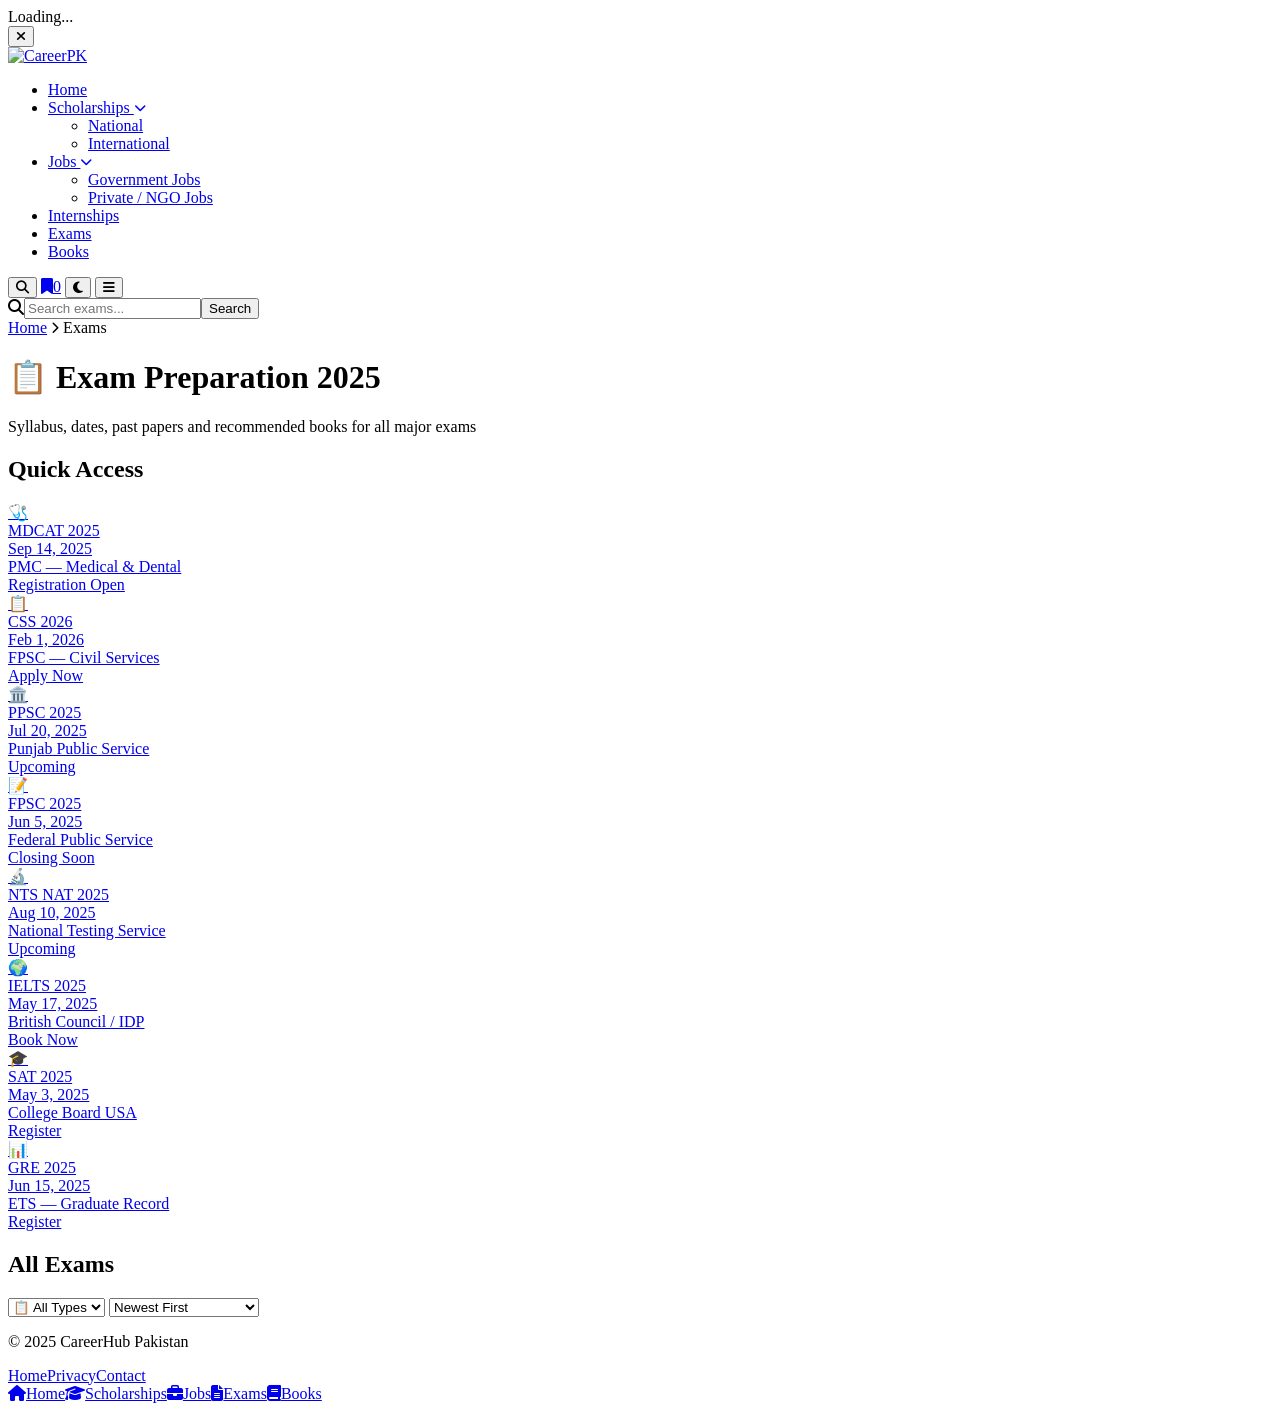
==== books.html @ 4944e031 "Add files via upload" ====
<!DOCTYPE html>
<html lang="en">
<head>
  <meta charset="UTF-8"/><meta name="viewport" content="width=device-width, initial-scale=1.0"/>
    <meta name="robots" content="index, follow, max-image-preview:large"/>
  <meta name="author" content="CareerHub Pakistan"/>
  <meta property="og:site_name" content="CareerHub Pakistan"/>
  <meta property="og:locale" content="en_PK"/>
  <meta property="og:image" content="https://careerpk.com/logo-banner.svg"/>
    <meta property="og:url" content="https://careerhub.pk/exams.html"/>
  <meta property="og:title" content="Exams 2025 — MDCAT, CSS, PPSC, IELTS, NTS | CareerHub Pakistan"/>
  <meta property="og:description" content="Complete guide to all major exams in Pakistan 2025. MDCAT, CSS, PPSC, FPSC, NTS, IELTS — syllabus, dates, past papers."/>
  <meta property="og:type" content="website"/>
  <meta name="twitter:card" content="summary_large_image"/>
  <meta name="twitter:title" content="Exams 2025 — MDCAT, CSS, PPSC, IELTS, NTS | CareerHub Pakistan"/>
  <meta name="twitter:description" content="Complete guide to all major exams in Pakistan 2025. MDCAT, CSS, PPSC, FPSC, NTS, IELTS — syllabus, dates, past papers."/>
  <meta name="twitter:image" content="https://careerpk.com/logo-banner.svg"/>
  <meta name="theme-color" content="#0f766e"/>
  <title>Exams 2025 — MDCAT, CSS, PPSC, IELTS, NTS | CareerHub Pakistan</title>
  <meta name="description" content="Complete guide to all major exams in Pakistan 2025. MDCAT, CSS, PPSC, FPSC, NTS, IELTS, SAT, GRE — syllabus, dates, past papers, books."/>
  <meta name="keywords" content="MDCAT 2025, CSS 2026, PPSC exam, FPSC test, NTS NAT, IELTS Pakistan, SAT 2025, exam preparation Pakistan"/>
  <link rel="canonical" href="https://careerhub.pk/exams.html"/>
  <link rel="preconnect" href="https://fonts.googleapis.com"/>
  <link rel="preconnect" href="https://fonts.gstatic.com" crossorigin/>
  <link rel="stylesheet" href="css/style.css"/>
  <link rel="stylesheet" href="css/cms-additions.css"/>
  <link href="https://fonts.googleapis.com/css2?family=DM+Serif+Display&family=DM+Sans:wght@400;500;600;700&display=swap" rel="stylesheet"/>
  <link rel="stylesheet" href="https://cdnjs.cloudflare.com/ajax/libs/font-awesome/6.5.0/css/all.min.css"/>
  <link rel="icon" href="logo.svg" type="image/svg+xml"/><link rel="apple-touch-icon" href="logo.svg"/>
  <script type="application/ld+json">{"@context":"https://schema.org","@type":"CollectionPage","name":"Pakistan Exams Guide 2025","url":"https://careerhub.pk/exams.html"}</script>
  <script src="js/seo.js" defer></script>
</head>
<body>
<div class="notif-bar" id="notifBar"><div class="notif-track" id="notifTrack"><span>Loading...</span></div><button class="notif-close" onclick="document.getElementById('notifBar').style.display='none'"><i class="fa fa-times"></i></button></div>
<nav class="navbar" id="navbar">
  <div class="nav-container">
    <a href="index.html" class="nav-logo"><img src="logo.svg" alt="CareerPK" height="44"/></a>
    <ul class="nav-links" id="navLinks">
      <li><a href="index.html">Home</a></li>
      <li class="has-dropdown"><a href="scholarships.html">Scholarships <i class="fa fa-chevron-down fa-xs"></i></a><ul class="dropdown"><li><a href="scholarships-national.html">National</a></li><li><a href="scholarships-international.html">International</a></li></ul></li>
      <li class="has-dropdown"><a href="jobs.html">Jobs <i class="fa fa-chevron-down fa-xs"></i></a><ul class="dropdown"><li><a href="jobs-government.html">Government Jobs</a></li><li><a href="jobs-private.html">Private / NGO Jobs</a></li></ul></li>
      <li><a href="internships.html">Internships</a></li>
      <li><a href="exams.html" class="active">Exams</a></li>
      <li><a href="books.html">Books</a></li>
    </ul>
    <div class="nav-actions">
      <button class="nav-icon-btn" onclick="toggleSearch()"><i class="fa fa-search"></i></button>
      <a href="favorites.html" class="nav-icon-btn"><i class="fa fa-bookmark"></i><span class="fav-count" id="favCount">0</span></a>
      <button class="nav-icon-btn" onclick="toggleDarkMode()" id="themeBtn"><i class="fa fa-moon"></i></button>
      <button class="hamburger" id="hamburger" onclick="toggleMenu()"><i class="fa fa-bars"></i></button>
    </div>
  </div>
  <div class="nav-search" id="navSearch"><div class="nav-container"><form action="search.html" method="GET" class="search-form-nav"><i class="fa fa-search"></i><input type="text" name="q" id="navSearchInput" placeholder="Search exams..."/><button type="submit">Search</button></form></div></div>
</nav>

<div class="page-header">
  <div class="container">
    <div class="breadcrumb"><a href="index.html">Home</a> <i class="fa fa-chevron-right fa-xs"></i> <span>Exams</span></div>
    <h1 class="page-title">📋 Exam Preparation 2025</h1>
    <p class="page-subtitle">Syllabus, dates, past papers and recommended books for all major exams</p>
  </div>
</div>

<!-- EXAM QUICK TILES -->
<section class="section section-alt">
  <div class="container">
    <h2 class="section-title" style="margin-bottom:20px">Quick Access</h2>
    <div class="exam-grid-large">
      <a href="exams-mdcat.html" class="exam-tile">
        <div class="exam-tile-icon">🩺</div>
        <div class="exam-tile-name">MDCAT 2025</div>
        <div class="exam-tile-date">Sep 14, 2025</div>
        <div class="exam-tile-body">PMC — Medical & Dental</div>
        <span class="badge badge-red">Registration Open</span>
      </a>
      <a href="exams-css.html" class="exam-tile">
        <div class="exam-tile-icon">📋</div>
        <div class="exam-tile-name">CSS 2026</div>
        <div class="exam-tile-date">Feb 1, 2026</div>
        <div class="exam-tile-body">FPSC — Civil Services</div>
        <span class="badge badge-blue">Apply Now</span>
      </a>
      <a href="exams-ppsc.html" class="exam-tile">
        <div class="exam-tile-icon">🏛️</div>
        <div class="exam-tile-name">PPSC 2025</div>
        <div class="exam-tile-date">Jul 20, 2025</div>
        <div class="exam-tile-body">Punjab Public Service</div>
        <span class="badge badge-blue">Upcoming</span>
      </a>
      <a href="exams.html" class="exam-tile">
        <div class="exam-tile-icon">📝</div>
        <div class="exam-tile-name">FPSC 2025</div>
        <div class="exam-tile-date">Jun 5, 2025</div>
        <div class="exam-tile-body">Federal Public Service</div>
        <span class="badge badge-red">Closing Soon</span>
      </a>
      <a href="exams.html" class="exam-tile">
        <div class="exam-tile-icon">🔬</div>
        <div class="exam-tile-name">NTS NAT 2025</div>
        <div class="exam-tile-date">Aug 10, 2025</div>
        <div class="exam-tile-body">National Testing Service</div>
        <span class="badge badge-blue">Upcoming</span>
      </a>
      <a href="exams.html" class="exam-tile">
        <div class="exam-tile-icon">🌍</div>
        <div class="exam-tile-name">IELTS 2025</div>
        <div class="exam-tile-date">May 17, 2025</div>
        <div class="exam-tile-body">British Council / IDP</div>
        <span class="badge badge-blue">Book Now</span>
      </a>
      <a href="exams.html" class="exam-tile">
        <div class="exam-tile-icon">🎓</div>
        <div class="exam-tile-name">SAT 2025</div>
        <div class="exam-tile-date">May 3, 2025</div>
        <div class="exam-tile-body">College Board USA</div>
        <span class="badge badge-blue">Register</span>
      </a>
      <a href="exams.html" class="exam-tile">
        <div class="exam-tile-icon">📊</div>
        <div class="exam-tile-name">GRE 2025</div>
        <div class="exam-tile-date">Jun 15, 2025</div>
        <div class="exam-tile-body">ETS — Graduate Record</div>
        <span class="badge badge-blue">Register</span>
      </a>
    </div>
  </div>
</section>

<!-- ALL EXAMS FROM SHEET -->
<section class="section">
  <div class="container">
    <div class="section-header">
      <h2 class="section-title">All Exams</h2>
    </div>
    <div class="filter-bar-inline">
      <select class="filter-select" id="filterExamType" onchange="applyFilters()">
        <option value="">📋 All Types</option>
        <option value="MDCAT">MDCAT</option>
        <option value="CSS">CSS</option>
        <option value="PPSC">PPSC</option>
        <option value="FPSC">FPSC</option>
        <option value="NTS">NTS</option>
        <option value="IELTS">IELTS</option>
        <option value="SAT">SAT</option>
        <option value="GRE">GRE</option>
      </select>
      <select class="filter-select" id="sortBy" onchange="applyFilters()">
        <option value="newest">Newest First</option>
        <option value="deadline">Exam Date (Soonest)</option>
      </select>
    </div>
    <div class="cards-grid" id="resultsGrid">
      <div class="skeleton-card"></div><div class="skeleton-card"></div><div class="skeleton-card"></div><div class="skeleton-card"></div>
    </div>
    <div class="empty-state" id="emptyState" style="display:none"><i class="fa fa-inbox"></i><h3>No exams found</h3><button class="btn btn-secondary" onclick="clearFilters()">Clear Filters</button></div>
    <div class="error-state" id="errorState" style="display:none"><i class="fa fa-triangle-exclamation"></i><h3>Could not load</h3><button class="btn btn-primary" onclick="loadData()">Retry</button></div>
  </div>
</section>

<footer class="footer"><div class="container"><div class="footer-bottom"><p>© 2025 CareerHub Pakistan</p><div class="footer-bottom-links"><a href="index.html">Home</a><a href="#">Privacy</a><a href="#">Contact</a></div></div></div></footer>
<nav class="mobile-bottom-nav"><a href="index.html" class="mob-nav-item"><i class="fa fa-home"></i><span>Home</span></a><a href="scholarships.html" class="mob-nav-item"><i class="fa fa-graduation-cap"></i><span>Scholarships</span></a><a href="jobs.html" class="mob-nav-item"><i class="fa fa-briefcase"></i><span>Jobs</span></a><a href="exams.html" class="mob-nav-item active"><i class="fa fa-file-alt"></i><span>Exams</span></a><a href="books.html" class="mob-nav-item"><i class="fa fa-book"></i><span>Books</span></a></nav>



<script src="js/google-sheet-loader.js"></script>
<script src="js/app.js"></script>
<script src="js/cms-auto-refresh-listener.js"></script>
<script src="js/chatbot-loader.js"></script>
  <script>
  let allData = [];
  document.addEventListener('DOMContentLoaded', () => { updateFavCount(); onCMSReady(() => { loadData(); updateFavCount(); }); registerAutoRefreshSection('Exams', loadData); initializeAutoRefreshListeners(); });
  function loadData() {
    try { allData = window.CMS_DATA['Exams'] || []; applyFilters(); }
    catch(e) { document.getElementById('errorState').style.display = 'flex'; }
  }
  function applyFilters() {
    const examType = document.getElementById('filterExamType').value;
    const sort     = document.getElementById('sortBy').value;
    let f = allData.filter(e => !examType || e.exam_type === examType);
    f = sortItems(f, sort, 'test_date');
    document.getElementById('resultsCount') && (document.getElementById('resultsCount').textContent = `${f.length} exams`);
    renderCards(f, 'resultsGrid', 'exam');
    document.getElementById('emptyState').style.display = f.length===0 ? 'flex' : 'none';
  }
  function clearFilters() { document.getElementById('filterExamType').value=''; document.getElementById('sortBy').value='newest'; applyFilters(); }
</script>
</body>
</html>
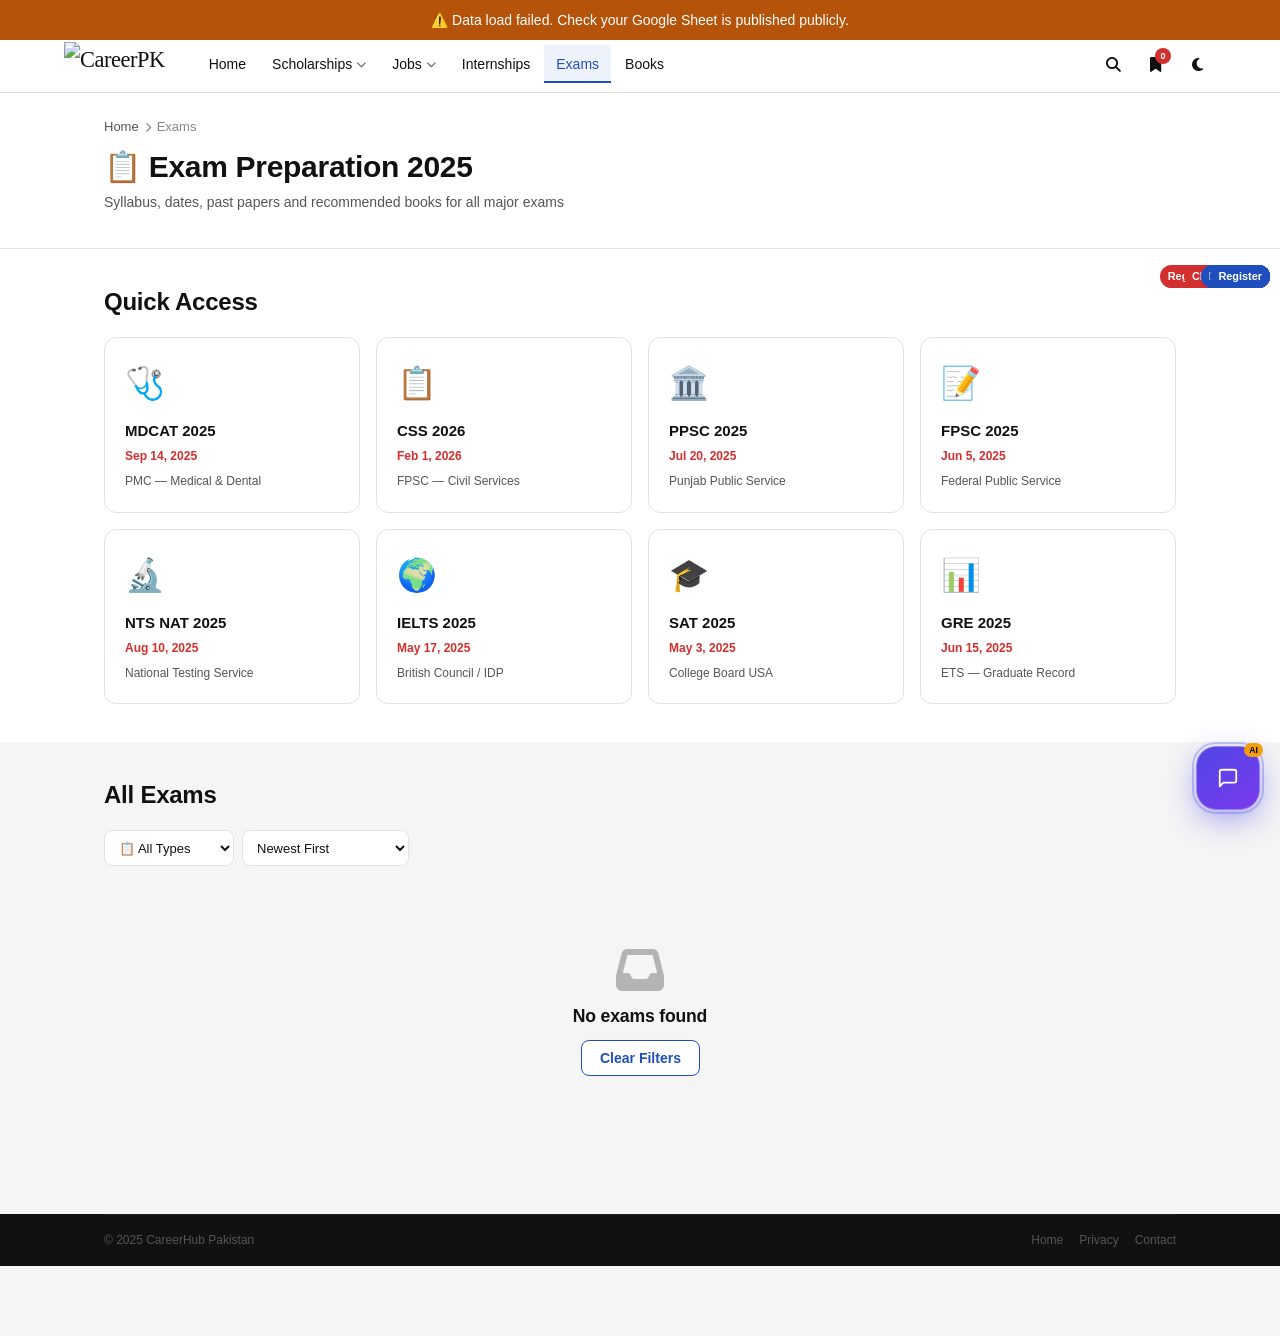
==== commit f6cb8088: "Update books.html" ====
--- a/books.html
+++ b/books.html
@@ -6,15 +6,15 @@
   <meta name="author" content="CareerHub Pakistan"/>
   <meta property="og:site_name" content="CareerHub Pakistan"/>
   <meta property="og:locale" content="en_PK"/>
-  <meta property="og:image" content="https://careerpk.com/logo-banner.svg"/>
-    <meta property="og:url" content="https://careerhub.pk/exams.html"/>
+  <meta property="og:image" content="https://careerhub.pk/logo-banner.svg"/>
+  <meta property="og:url" content="https://careerhub.pk/exams.html"/>
   <meta property="og:title" content="Exams 2025 — MDCAT, CSS, PPSC, IELTS, NTS | CareerHub Pakistan"/>
   <meta property="og:description" content="Complete guide to all major exams in Pakistan 2025. MDCAT, CSS, PPSC, FPSC, NTS, IELTS — syllabus, dates, past papers."/>
   <meta property="og:type" content="website"/>
   <meta name="twitter:card" content="summary_large_image"/>
   <meta name="twitter:title" content="Exams 2025 — MDCAT, CSS, PPSC, IELTS, NTS | CareerHub Pakistan"/>
   <meta name="twitter:description" content="Complete guide to all major exams in Pakistan 2025. MDCAT, CSS, PPSC, FPSC, NTS, IELTS — syllabus, dates, past papers."/>
-  <meta name="twitter:image" content="https://careerpk.com/logo-banner.svg"/>
+  <meta name="twitter:image" content="https://careerhub.pk/logo-banner.svg"/>
   <meta name="theme-color" content="#0f766e"/>
   <title>Exams 2025 — MDCAT, CSS, PPSC, IELTS, NTS | CareerHub Pakistan</title>
   <meta name="description" content="Complete guide to all major exams in Pakistan 2025. MDCAT, CSS, PPSC, FPSC, NTS, IELTS, SAT, GRE — syllabus, dates, past papers, books."/>
--- a/css/style.css
+++ b/css/style.css
@@ -0,0 +1,1034 @@
+/* ============================================================
+   CareerHub Pakistan — style.css
+   White/Black/Blue/Red design system — Mobile-first
+   Fonts: DM Serif Display (headings) + DM Sans (body)
+   ============================================================ */
+
+/* ── CSS Variables ─────────────────────────────────────────── */
+:root {
+  --white:        #FFFFFF;
+  --black:        #111111;
+  --gray-dark:    #333333;
+  --gray-mid:     #555555;
+  --gray-light:   #888888;
+  --border:       #E2E2E2;
+  --bg-main:      #F5F5F5;
+  --bg-card:      #FFFFFF;
+  --bg-alt:       #EFEFEF;
+  --text-main:    #111111;
+  --text-secondary: #555555;
+  --primary:      #1F4FBF;
+  --primary-dark: #173B8E;
+  --primary-bg:   #EEF2FB;
+  --red:          #D32F2F;
+  --red-bg:       #FFF0F0;
+  --green:        #1A7A3A;
+  --green-bg:     #F0FFF4;
+  --shadow-sm:    0 1px 3px rgba(0,0,0,0.08);
+  --shadow-md:    0 4px 12px rgba(0,0,0,0.10);
+  --radius-sm:    4px;
+  --radius-md:    8px;
+  --radius-lg:    12px;
+  --transition:   0.2s ease;
+}
+
+/* Dark mode */
+body.dark {
+  --white:        #111111;
+  --black:        #F0F0F0;
+  --gray-dark:    #CCCCCC;
+  --gray-mid:     #AAAAAA;
+  --gray-light:   #777777;
+  --border:       #2E2E2E;
+  --bg-main:      #0F0F0F;
+  --bg-card:      #1A1A1A;
+  --bg-alt:       #1E1E1E;
+  --text-main:    #F0F0F0;
+  --text-secondary: #AAAAAA;
+  --primary:      #5B9BFF;
+  --primary-dark: #4A7FD4;
+  --primary-bg:   #111E33;
+  --red:          #FF6B6B;
+  --red-bg:       #1F0000;
+  --green-bg:     #001A0A;
+  --shadow-sm:    0 1px 3px rgba(0,0,0,0.4);
+  --shadow-md:    0 4px 12px rgba(0,0,0,0.5);
+}
+
+/* ── Reset & Base ─────────────────────────────────────────── */
+*, *::before, *::after { box-sizing: border-box; margin: 0; padding: 0; }
+
+html { scroll-behavior: smooth; font-size: 16px; }
+
+body {
+  font-family: 'DM Sans', sans-serif;
+  background: var(--bg-main);
+  color: var(--text-main);
+  line-height: 1.6;
+  -webkit-font-smoothing: antialiased;
+  padding-bottom: 70px; /* mobile bottom nav */
+}
+
+h1, h2, h3 { font-family: 'DM Sans', sans-serif; font-weight: 700; line-height: 1.25; color: var(--black); letter-spacing: -0.01em; }
+h4, h5, h6 { font-family: 'DM Sans', sans-serif; font-weight: 600; color: var(--black); }
+
+a { color: var(--primary); text-decoration: none; transition: color var(--transition); }
+a:hover { color: var(--primary-dark); text-decoration: underline; }
+
+img { max-width: 100%; height: auto; display: block; }
+button { font-family: 'DM Sans', sans-serif; cursor: pointer; }
+input, select, textarea { font-family: 'DM Sans', sans-serif; }
+ul { list-style: none; }
+
+/* ── Container ───────────────────────────────────────────── */
+.container {
+  width: 100%;
+  max-width: 1120px;
+  margin: 0 auto;
+  padding: 0 16px;
+}
+@media (min-width: 768px) { .container { padding: 0 24px; } }
+
+/* ── Notification Bar ────────────────────────────────────── */
+.notif-bar {
+  background: var(--black);
+  color: var(--white);
+  height: 36px;
+  display: flex;
+  align-items: center;
+  overflow: hidden;
+  position: relative;
+  z-index: 1001;
+  font-size: 13px;
+}
+.notif-track {
+  flex: 1;
+  overflow: hidden;
+  white-space: nowrap;
+}
+.notif-track span {
+  display: inline-block;
+  animation: marquee 30s linear infinite;
+  padding-left: 100%;
+}
+@keyframes marquee { 0% { transform: translateX(0); } 100% { transform: translateX(-50%); } }
+.notif-track a { color: #FFD700; }
+.notif-close {
+  background: none; border: none; color: rgba(255,255,255,0.6);
+  padding: 0 12px; font-size: 14px; flex-shrink: 0;
+  transition: color var(--transition);
+}
+.notif-close:hover { color: #fff; }
+
+/* ── Navbar ──────────────────────────────────────────────── */
+.navbar {
+  background: var(--bg-card);
+  border-bottom: 1px solid var(--border);
+  position: sticky;
+  top: 0;
+  z-index: 1000;
+  transition: box-shadow var(--transition);
+}
+.navbar.scrolled { box-shadow: 0 2px 12px rgba(0,0,0,0.10); }
+
+.nav-container {
+  display: flex;
+  align-items: center;
+  height: 56px;
+  max-width: 1200px;
+  margin: 0 auto;
+  padding: 0 16px;
+  gap: 8px;
+}
+@media (min-width: 768px) { .nav-container { padding: 0 24px; } }
+
+.nav-logo {
+  font-family: 'DM Serif Display', serif;
+  font-size: 1.4rem;
+  color: var(--black);
+  text-decoration: none;
+  flex-shrink: 0;
+  letter-spacing: -0.02em;
+}
+.nav-logo span { color: var(--primary); }
+.nav-logo:hover { text-decoration: none; color: var(--black); }
+
+/* Desktop nav links */
+.nav-links {
+  display: none;
+  align-items: center;
+  gap: 2px;
+  margin-left: 24px;
+  flex: 1;
+}
+@media (min-width: 960px) { .nav-links { display: flex; } }
+
+.nav-links > li { position: relative; }
+.nav-links > li > a {
+  display: flex; align-items: center; gap: 4px;
+  padding: 8px 12px;
+  font-size: 14px; font-weight: 500;
+  color: var(--text-main);
+  border-radius: var(--radius-sm);
+  transition: all var(--transition);
+  white-space: nowrap;
+  text-decoration: none;
+}
+.nav-links > li > a:hover,
+.nav-links > li > a.active {
+  color: var(--primary);
+  background: var(--primary-bg);
+  text-decoration: none;
+}
+.nav-links > li > a.active {
+  border-bottom: 2px solid var(--primary);
+  border-radius: 0;
+  padding-bottom: 6px;
+}
+.nav-links .fa-chevron-down { font-size: 10px; opacity: 0.6; }
+
+/* Dropdown */
+.has-dropdown { position: relative; }
+.dropdown {
+  display: none;
+  position: absolute;
+  top: calc(100% + 8px);
+  left: 0;
+  min-width: 200px;
+  background: var(--bg-card);
+  border: 1px solid var(--border);
+  border-radius: var(--radius-md);
+  box-shadow: var(--shadow-md);
+  z-index: 999;
+  padding: 6px;
+}
+.has-dropdown:hover .dropdown { display: block; }
+.dropdown li a {
+  display: block;
+  padding: 9px 14px;
+  font-size: 13.5px;
+  color: var(--text-main);
+  border-radius: 6px;
+  transition: all var(--transition);
+  text-decoration: none;
+}
+.dropdown li a:hover,
+.dropdown li a.active {
+  background: var(--primary-bg);
+  color: var(--primary);
+  text-decoration: none;
+}
+
+/* Nav actions */
+.nav-actions { display: flex; align-items: center; gap: 4px; margin-left: auto; }
+
+.nav-icon-btn {
+  position: relative;
+  background: none; border: 1px solid transparent;
+  color: var(--text-main); width: 38px; height: 38px;
+  border-radius: var(--radius-md);
+  display: flex; align-items: center; justify-content: center;
+  font-size: 15px; transition: all var(--transition);
+  text-decoration: none;
+}
+.nav-icon-btn:hover { background: var(--bg-alt); border-color: var(--border); color: var(--black); text-decoration: none; }
+.nav-icon-btn.active { color: var(--primary); }
+
+.fav-count {
+  position: absolute; top: 2px; right: 2px;
+  background: var(--red); color: #fff;
+  font-size: 9px; font-weight: 700;
+  min-width: 16px; height: 16px;
+  border-radius: 99px; padding: 0 4px;
+  display: flex; align-items: center; justify-content: center;
+  line-height: 1;
+}
+.fav-count:empty, .fav-count[data-count="0"] { display: none; }
+
+/* Hamburger */
+.hamburger {
+  display: flex; align-items: center; justify-content: center;
+  background: none; border: 1px solid var(--border);
+  color: var(--text-main); width: 38px; height: 38px;
+  border-radius: var(--radius-md); font-size: 15px;
+  transition: all var(--transition);
+}
+.hamburger:hover { background: var(--bg-alt); }
+@media (min-width: 960px) { .hamburger { display: none; } }
+
+/* Mobile nav open */
+.nav-links.open {
+  display: flex;
+  flex-direction: column;
+  position: fixed;
+  top: 0; left: 0; right: 0; bottom: 0;
+  background: var(--bg-card);
+  z-index: 9999;
+  padding: 20px;
+  gap: 4px;
+  align-items: flex-start;
+  overflow-y: auto;
+}
+.nav-links.open::before {
+  content: '✕';
+  display: block;
+  font-size: 20px;
+  margin-bottom: 16px;
+  color: var(--text-main);
+  cursor: pointer;
+  align-self: flex-end;
+}
+.nav-links.open > li > a {
+  font-size: 18px;
+  padding: 12px 16px;
+  width: 100%;
+}
+.nav-links.open .dropdown {
+  display: block;
+  position: static;
+  box-shadow: none;
+  border: none;
+  background: var(--bg-alt);
+  margin-top: 4px;
+  margin-left: 16px;
+}
+
+/* Nav search bar */
+.nav-search {
+  display: none;
+  border-top: 1px solid var(--border);
+  background: var(--bg-card);
+  padding: 10px 0;
+}
+.nav-search.open { display: block; }
+.search-form-nav {
+  display: flex; align-items: center;
+  background: var(--bg-alt);
+  border: 1px solid var(--border);
+  border-radius: var(--radius-md);
+  padding: 0 14px;
+  height: 42px;
+  gap: 10px;
+  transition: border-color var(--transition);
+}
+.search-form-nav:focus-within { border-color: var(--primary); }
+.search-form-nav i { color: var(--gray-light); font-size: 14px; flex-shrink: 0; }
+.search-form-nav input {
+  flex: 1; border: none; background: none;
+  font-size: 14px; color: var(--text-main); outline: none;
+}
+.search-form-nav input::placeholder { color: var(--gray-light); }
+.search-form-nav button {
+  background: var(--primary); color: #fff;
+  border: none; border-radius: 6px;
+  padding: 6px 16px; font-size: 13px; font-weight: 600;
+  transition: background var(--transition);
+  flex-shrink: 0;
+}
+.search-form-nav button:hover { background: var(--primary-dark); }
+
+/* ── Buttons ─────────────────────────────────────────────── */
+.btn {
+  display: inline-flex; align-items: center; gap: 6px;
+  padding: 9px 18px; border-radius: var(--radius-md);
+  font-size: 14px; font-weight: 600;
+  border: 1px solid transparent;
+  transition: all var(--transition);
+  white-space: nowrap; text-decoration: none;
+}
+.btn:hover { text-decoration: none; }
+
+.btn-primary {
+  background: var(--primary); color: #fff;
+  border-color: var(--primary);
+}
+.btn-primary:hover { background: var(--primary-dark); border-color: var(--primary-dark); color: #fff; }
+
+.btn-secondary {
+  background: var(--bg-card); color: var(--primary);
+  border-color: var(--primary);
+}
+.btn-secondary:hover { background: var(--primary-bg); }
+
+.btn-danger {
+  background: var(--red); color: #fff; border-color: var(--red);
+}
+.btn-danger:hover { background: #B71C1C; }
+
+.btn-ghost {
+  background: transparent; color: var(--text-secondary);
+  border-color: var(--border);
+}
+.btn-ghost:hover { background: var(--bg-alt); }
+
+/* ── Hero ────────────────────────────────────────────────── */
+.hero {
+  background: var(--white);
+  border-bottom: 1px solid var(--border);
+  padding: 32px 0 30px;
+}
+@media (min-width: 768px) { .hero { padding: 46px 0 40px; } }
+
+.hero .container { display: flex; flex-direction: column; gap: 32px; }
+@media (min-width: 900px) {
+  .hero .container { flex-direction: row; align-items: center; justify-content: space-between; }
+}
+
+.hero-content { flex: 1; }
+.hero-badge {
+  display: inline-flex; align-items: center; gap: 6px;
+  background: var(--primary-bg); color: var(--primary);
+  font-size: 12px; font-weight: 600;
+  padding: 4px 12px; border-radius: 99px;
+  margin-bottom: 16px;
+  border: 1px solid rgba(21,87,208,0.2);
+}
+
+.hero-title {
+  font-size: clamp(26px, 5vw, 48px);
+  color: var(--black);
+  margin-bottom: 12px;
+  line-height: 1.2;
+}
+.hero-accent { color: var(--primary); }
+
+.hero-subtitle {
+  font-size: 15px; color: var(--gray-mid);
+  margin-bottom: 24px;
+  max-width: 520px;
+}
+
+/* Hero search */
+.hero-search {
+  display: flex; align-items: center;
+  background: var(--white);
+  border: 2px solid var(--border);
+  border-radius: var(--radius-md);
+  padding: 0 16px;
+  height: 52px;
+  gap: 10px;
+  max-width: 600px;
+  transition: border-color var(--transition);
+  box-shadow: var(--shadow-sm);
+}
+.hero-search:focus-within { border-color: var(--primary); }
+.hero-search i { color: var(--gray-light); font-size: 15px; flex-shrink: 0; }
+.hero-search input {
+  flex: 1; border: none; background: none;
+  font-size: 15px; color: var(--text-main); outline: none;
+}
+.hero-search input::placeholder { color: var(--gray-light); }
+.hero-search button {
+  background: var(--primary); color: #fff;
+  border: none; border-radius: 6px;
+  padding: 8px 20px; font-size: 14px; font-weight: 600;
+  transition: background var(--transition); flex-shrink: 0;
+}
+.hero-search button:hover { background: var(--primary-dark); }
+
+/* Hero chips */
+.hero-chips { display: flex; flex-wrap: wrap; gap: 8px; margin-top: 16px; }
+
+.chip {
+  display: inline-flex; align-items: center;
+  background: var(--bg-alt); color: var(--text-main);
+  border: 1px solid var(--border);
+  padding: 5px 13px; border-radius: 99px;
+  font-size: 13px; font-weight: 500;
+  transition: all var(--transition); text-decoration: none;
+}
+.chip:hover { background: var(--primary-bg); color: var(--primary); border-color: var(--primary); text-decoration: none; }
+.chip-static { /* non-link chip */ display: inline-flex; align-items: center; background: var(--bg-alt); color: var(--text-secondary); border: 1px solid var(--border); padding: 5px 13px; border-radius: 99px; font-size: 13px; }
+
+/* Hero stats */
+.hero-stats {
+  display: flex; gap: 20px; flex-wrap: wrap;
+}
+@media (min-width: 900px) {
+  .hero-stats {
+    flex-direction: column; gap: 16px;
+    padding-left: 40px; border-left: 1px solid var(--border);
+  }
+}
+.stat-item { display: flex; flex-direction: column; gap: 2px; }
+.stat-num { font-family: 'DM Serif Display', serif; font-size: 1.6rem; color: var(--primary); line-height: 1; }
+.stat-label { font-size: 12px; color: var(--gray-light); font-weight: 500; }
+
+/* ── Page Header ─────────────────────────────────────────── */
+.page-header {
+  background: var(--white);
+  border-bottom: 1px solid var(--border);
+  padding: 24px 0 20px;
+}
+.breadcrumb {
+  display: flex; align-items: center; gap: 6px;
+  font-size: 13px; color: var(--gray-light);
+  margin-bottom: 10px;
+}
+.breadcrumb a { color: var(--gray-mid); text-decoration: none; }
+.breadcrumb a:hover { color: var(--primary); }
+.breadcrumb .fa-chevron-right { font-size: 10px; }
+
+.page-title {
+  font-size: clamp(20px, 4vw, 30px);
+  color: var(--black);
+  margin-bottom: 6px;
+}
+.page-subtitle { font-size: 14px; color: var(--gray-mid); margin-bottom: 14px; }
+.page-header-links { display: flex; flex-wrap: wrap; gap: 8px; margin-top: 12px; }
+
+/* ── Filter Bar ──────────────────────────────────────────── */
+.filter-bar {
+  background: var(--white);
+  border-bottom: 2px solid var(--border);
+  position: sticky;
+  top: 56px;
+  z-index: 100;
+}
+.filter-row {
+  display: flex; align-items: center;
+  flex-wrap: wrap; gap: 8px;
+  padding: 12px 0;
+}
+.filter-left { display: flex; align-items: center; flex-wrap: wrap; gap: 8px; flex: 1; }
+.filter-right { display: flex; align-items: center; gap: 8px; flex-shrink: 0; }
+.filter-label { font-size: 13px; color: var(--gray-mid); font-weight: 500; white-space: nowrap; }
+
+.filter-select {
+  height: 36px;
+  padding: 0 10px;
+  border: 1px solid var(--border);
+  border-radius: var(--radius-md);
+  background: var(--bg-card);
+  color: var(--text-main);
+  font-size: 13px;
+  font-family: 'DM Sans', sans-serif;
+  cursor: pointer;
+  transition: border-color var(--transition);
+  min-width: 130px;
+}
+.filter-select:focus { outline: none; border-color: var(--primary); }
+
+.filter-bar-inline {
+  display: flex; flex-wrap: wrap; gap: 8px;
+  margin-bottom: 20px;
+}
+
+/* ── Sections ────────────────────────────────────────────── */
+.section { padding: 32px 0; }
+@media (min-width: 768px) { .section { padding: 38px 0; } }
+.section-alt { background: var(--white); }
+
+.section-header {
+  display: flex; align-items: center;
+  justify-content: space-between;
+  margin-bottom: 20px;
+  gap: 12px;
+}
+.section-title {
+  font-size: clamp(18px, 3vw, 24px);
+  color: var(--black);
+  margin: 0;
+}
+.view-all {
+  font-size: 13px; font-weight: 600;
+  color: var(--primary); white-space: nowrap;
+  display: flex; align-items: center; gap: 4px;
+  text-decoration: none;
+}
+.view-all:hover { color: var(--primary-dark); text-decoration: none; }
+
+/* ── Cards Grid ──────────────────────────────────────────── */
+.cards-grid {
+  display: grid;
+  grid-template-columns: 1fr;
+  gap: 16px;
+}
+@media (min-width: 480px) { .cards-grid { grid-template-columns: repeat(2, 1fr); gap: 14px; } }
+@media (min-width: 768px) { .cards-grid { grid-template-columns: repeat(3, 1fr); } }
+@media (min-width: 1024px) { .cards-grid { grid-template-columns: repeat(4, 1fr); } }
+
+/* ── Card Base ───────────────────────────────────────────── */
+.card {
+  background: var(--bg-card);
+  border: 1px solid var(--border);
+  border-radius: var(--radius-md);
+  overflow: hidden;
+  display: flex; flex-direction: column;
+  transition: border-color var(--transition), box-shadow var(--transition);
+}
+.card:hover {
+  border-color: var(--primary);
+  box-shadow: 0 3px 12px rgba(0,0,0,0.08);
+}
+.card-title:hover { color: var(--primary); }
+
+/* ── Exam Grid ───────────────────────────────────────────── */
+.exam-grid {
+  display: grid;
+  grid-template-columns: repeat(4, 1fr);
+  gap: 12px;
+}
+@media (max-width: 900px) { .exam-grid { grid-template-columns: repeat(4, 1fr); } }
+@media (max-width: 600px) { .exam-grid { grid-template-columns: repeat(4, 1fr); overflow-x: auto; } }
+
+.exam-card {
+  display: flex; flex-direction: column; align-items: center;
+  padding: 13px 8px;
+  background: var(--bg-card);
+  border: 1px solid var(--border);
+  border-radius: var(--radius-lg);
+  text-decoration: none; text-align: center;
+  transition: all var(--transition);
+  gap: 4px;
+}
+.exam-card:hover {
+  border-color: var(--primary);
+  background: var(--primary-bg);
+  text-decoration: none;
+  transform: translateY(-2px);
+}
+.exam-icon { font-size: 1.8rem; }
+.exam-name { font-size: 13px; font-weight: 700; color: var(--black); }
+.exam-date { font-size: 11px; color: var(--gray-light); }
+
+/* Large exam tiles */
+.exam-grid-large {
+  display: grid;
+  grid-template-columns: repeat(2, 1fr);
+  gap: 16px;
+}
+@media (min-width: 600px) { .exam-grid-large { grid-template-columns: repeat(4, 1fr); } }
+
+.exam-tile {
+  display: flex; flex-direction: column;
+  align-items: flex-start;
+  padding: 20px;
+  background: var(--bg-card);
+  border: 1px solid var(--border);
+  border-radius: var(--radius-lg);
+  text-decoration: none;
+  transition: all var(--transition);
+  gap: 4px;
+}
+.exam-tile:hover {
+  border-color: var(--primary);
+  background: var(--primary-bg);
+  text-decoration: none;
+  transform: translateY(-2px);
+  box-shadow: var(--shadow-md);
+}
+.exam-tile-icon { font-size: 2rem; margin-bottom: 6px; }
+.exam-tile-name { font-size: 15px; font-weight: 700; color: var(--black); }
+.exam-tile-date { font-size: 12px; color: var(--red); font-weight: 600; }
+.exam-tile-body { font-size: 12px; color: var(--gray-mid); margin-top: 2px; }
+
+/* ── Badges on exam tiles ────────────────────────────────── */
+.badge-red  { background: var(--red); color: #fff; font-size: 11px; padding: 2px 8px; border-radius: 99px; font-weight: 600; margin-top: 6px; display: inline-block; }
+.badge-blue { background: var(--primary); color: #fff; font-size: 11px; padding: 2px 8px; border-radius: 99px; font-weight: 600; margin-top: 6px; display: inline-block; }
+
+/* ── AI Box ──────────────────────────────────────────────── */
+.ai-box {
+  background: var(--bg-card);
+  border: 1px solid var(--border);
+  border-radius: var(--radius-md);
+  padding: 20px;
+  border-left: 4px solid var(--primary);
+}
+.ai-box-header { display: flex; align-items: flex-start; gap: 16px; margin-bottom: 20px; }
+.ai-icon {
+  width: 48px; height: 48px;
+  background: var(--primary-bg);
+  color: var(--primary); border-radius: var(--radius-md);
+  display: flex; align-items: center; justify-content: center;
+  font-size: 1.4rem; flex-shrink: 0;
+}
+.ai-title { font-size: 18px; font-weight: 700; color: var(--black); margin-bottom: 4px; }
+.ai-subtitle { font-size: 13px; color: var(--gray-mid); }
+.ai-input-row { display: flex; gap: 10px; }
+.ai-input {
+  flex: 1; height: 46px;
+  border: 1px solid var(--border);
+  border-radius: var(--radius-md);
+  padding: 0 14px; font-size: 14px;
+  color: var(--text-main); background: var(--bg-main);
+  outline: none; transition: border-color var(--transition);
+}
+.ai-input:focus { border-color: var(--primary); }
+.ai-response {
+  margin-top: 16px; padding: 14px;
+  background: var(--bg-alt);
+  border-radius: var(--radius-md);
+  font-size: 14px; line-height: 1.7;
+  color: var(--text-main);
+  border-left: 3px solid var(--primary);
+}
+
+/* ── Exam Detail Page ────────────────────────────────────── */
+.exam-detail-grid {
+  display: grid; grid-template-columns: 1fr;
+  gap: 24px;
+}
+@media (min-width: 768px) { .exam-detail-grid { grid-template-columns: 280px 1fr; } }
+
+.exam-info-box {
+  background: var(--bg-card);
+  border: 1px solid var(--border);
+  border-radius: var(--radius-lg);
+  padding: 20px; height: fit-content;
+}
+.exam-info-row {
+  display: flex; justify-content: space-between; align-items: center;
+  padding: 10px 0; border-bottom: 1px solid var(--border);
+  gap: 8px;
+}
+.exam-info-row:last-of-type { border-bottom: none; }
+.exam-info-label { font-size: 13px; color: var(--gray-mid); flex-shrink: 0; }
+.exam-info-value { font-size: 13px; font-weight: 600; color: var(--black); text-align: right; }
+.exam-info-value.urgent { color: var(--red); }
+.exam-action-btns { display: flex; flex-direction: column; gap: 8px; margin-top: 16px; }
+.exam-action-btns .btn { justify-content: center; }
+
+.exam-tabs-box {
+  background: var(--bg-card);
+  border: 1px solid var(--border);
+  border-radius: var(--radius-lg);
+  overflow: hidden;
+}
+.tabs {
+  display: flex; border-bottom: 1px solid var(--border);
+  overflow-x: auto;
+}
+.tab-btn {
+  padding: 12px 20px; font-size: 14px; font-weight: 500;
+  background: none; border: none;
+  color: var(--text-secondary); border-bottom: 2px solid transparent;
+  transition: all var(--transition); white-space: nowrap;
+  margin-bottom: -1px;
+}
+.tab-btn.active { color: var(--primary); border-bottom-color: var(--primary); background: var(--primary-bg); }
+.tab-btn:hover { color: var(--primary); background: var(--primary-bg); }
+.tab-panel { padding: 20px; }
+
+/* ── Resume Builder ──────────────────────────────────────── */
+.template-picker {
+  display: flex; align-items: center; gap: 12px;
+  flex-wrap: wrap;
+  padding: 14px 0; border-bottom: 1px solid var(--border);
+  margin-bottom: 24px;
+}
+.template-btn {
+  padding: 7px 18px; border-radius: 99px;
+  border: 2px solid var(--border);
+  background: var(--bg-card); color: var(--text-secondary);
+  font-size: 13px; font-weight: 600;
+  transition: all var(--transition);
+}
+.template-btn.active { border-color: var(--primary); color: var(--primary); background: var(--primary-bg); }
+.template-btn:hover { border-color: var(--primary); color: var(--primary); }
+
+.resume-builder-layout {
+  display: grid; grid-template-columns: 1fr;
+  gap: 24px;
+}
+@media (min-width: 900px) { .resume-builder-layout { grid-template-columns: 1fr 1fr; } }
+
+/* Form panel */
+.resume-form-panel {
+  display: flex; flex-direction: column; gap: 0;
+}
+.form-section {
+  background: var(--bg-card);
+  border: 1px solid var(--border);
+  border-radius: var(--radius-lg);
+  padding: 20px;
+  margin-bottom: 16px;
+}
+.form-section-title {
+  font-size: 15px; font-weight: 700;
+  color: var(--black); margin-bottom: 16px;
+  display: flex; align-items: center; gap: 8px;
+}
+.form-section-title i { color: var(--primary); }
+
+.form-group { margin-bottom: 14px; }
+.form-group label {
+  display: block; font-size: 13px; font-weight: 600;
+  color: var(--gray-dark); margin-bottom: 5px;
+}
+.form-group input,
+.form-group textarea,
+.form-group select {
+  width: 100%;
+  border: 1px solid var(--border);
+  border-radius: var(--radius-md);
+  padding: 9px 12px;
+  font-size: 14px; color: var(--text-main);
+  background: var(--bg-main);
+  outline: none; transition: border-color var(--transition);
+}
+.form-group input:focus,
+.form-group textarea:focus { border-color: var(--primary); }
+.form-group textarea { resize: vertical; min-height: 80px; }
+
+.form-row {
+  display: grid; grid-template-columns: 1fr 1fr;
+  gap: 12px;
+}
+@media (max-width: 480px) { .form-row { grid-template-columns: 1fr; } }
+
+.btn-add {
+  display: inline-flex; align-items: center; gap: 6px;
+  padding: 7px 14px; border-radius: var(--radius-md);
+  border: 1px dashed var(--primary);
+  background: var(--primary-bg); color: var(--primary);
+  font-size: 13px; font-weight: 600; cursor: pointer;
+  transition: all var(--transition);
+}
+.btn-add:hover { background: var(--primary); color: #fff; }
+
+/* Entry blocks */
+.entry-block {
+  background: var(--bg-main);
+  border: 1px solid var(--border);
+  border-radius: var(--radius-md);
+  padding: 14px; margin-bottom: 10px;
+  position: relative;
+}
+.entry-block .btn-remove {
+  position: absolute; top: 10px; right: 10px;
+  background: none; border: none;
+  color: var(--gray-light); font-size: 14px;
+  cursor: pointer; transition: color var(--transition);
+}
+.entry-block .btn-remove:hover { color: var(--red); }
+
+/* Preview panel */
+.resume-preview-panel { position: sticky; top: 80px; }
+.resume-preview-label {
+  font-size: 12px; font-weight: 600; color: var(--gray-light);
+  text-transform: uppercase; letter-spacing: 0.05em;
+  margin-bottom: 8px;
+}
+.resume-preview {
+  border: 1px solid var(--border);
+  border-radius: var(--radius-lg);
+  overflow: hidden;
+  max-height: 80vh; overflow-y: auto;
+  background: #fff;
+  box-shadow: var(--shadow-md);
+}
+
+/* Resume template: Classic */
+.resume-template { background: #fff; color: #111; padding: 32px; font-family: 'DM Sans', sans-serif; }
+.resume-classic .rv-header {
+  border-bottom: 2px solid #111; padding-bottom: 16px; margin-bottom: 20px;
+}
+.resume-classic .rv-name {
+  font-family: 'DM Serif Display', serif; font-size: 26px; color: #111; margin-bottom: 4px;
+}
+.resume-classic .rv-title { font-size: 14px; color: #1557D0; font-weight: 600; margin-bottom: 8px; }
+.resume-classic .rv-contact {
+  display: flex; flex-wrap: wrap; gap: 12px; font-size: 12px; color: #555;
+}
+.resume-classic .rv-contact i { color: #1557D0; margin-right: 4px; }
+.rv-section { margin-bottom: 18px; }
+.rv-section-title {
+  font-family: 'DM Sans', sans-serif; font-size: 13px;
+  font-weight: 700; text-transform: uppercase; letter-spacing: 0.06em;
+  color: #1557D0; border-bottom: 1px solid #E2E2E2;
+  padding-bottom: 4px; margin-bottom: 10px;
+}
+.rv-placeholder { font-size: 12px; color: #aaa; font-style: italic; }
+.rv-skills { display: flex; flex-wrap: wrap; gap: 6px; }
+.rv-skill-tag {
+  background: #EEF4FF; color: #1557D0; border: 1px solid rgba(21,87,208,0.2);
+  padding: 2px 8px; border-radius: 4px; font-size: 11px; font-weight: 600;
+}
+.rv-entry { margin-bottom: 10px; }
+.rv-entry-title { font-size: 13px; font-weight: 700; color: #111; }
+.rv-entry-sub { font-size: 12px; color: #555; margin-top: 2px; }
+.rv-entry-date { font-size: 11px; color: #888; }
+.rv-entry-desc { font-size: 12px; color: #333; margin-top: 4px; line-height: 1.5; }
+
+/* ── Footer ──────────────────────────────────────────────── */
+.footer {
+  background: var(--black);
+  color: #888;
+  font-size: 14px;
+  margin-top: 40px;
+}
+.footer-grid {
+  display: grid; grid-template-columns: 1fr;
+  gap: 28px; padding: 40px 0 32px;
+}
+@media (min-width: 600px) { .footer-grid { grid-template-columns: 1fr 1fr; } }
+@media (min-width: 900px) { .footer-grid { grid-template-columns: 2fr 1fr 1fr 1fr 1fr; } }
+
+.footer-logo {
+  font-family: 'DM Serif Display', serif;
+  font-size: 1.3rem; color: #fff;
+  text-decoration: none; display: inline-block; margin-bottom: 10px;
+}
+.footer-logo span { color: var(--primary); }
+.footer-logo:hover { text-decoration: none; }
+.footer-brand p { font-size: 13px; line-height: 1.6; color: #666; max-width: 220px; }
+
+.footer-social { display: flex; gap: 10px; margin-top: 14px; }
+.footer-social a {
+  width: 34px; height: 34px;
+  background: rgba(255,255,255,0.08);
+  border-radius: var(--radius-md);
+  display: flex; align-items: center; justify-content: center;
+  color: #888; font-size: 14px;
+  transition: all var(--transition); text-decoration: none;
+}
+.footer-social a:hover { background: var(--primary); color: #fff; text-decoration: none; }
+
+.footer-col h4 {
+  font-size: 13px; font-weight: 700; color: #ddd;
+  text-transform: uppercase; letter-spacing: 0.04em;
+  margin-bottom: 12px;
+}
+.footer-col ul { display: flex; flex-direction: column; gap: 8px; }
+.footer-col ul li a {
+  font-size: 13px; color: #666;
+  transition: color var(--transition); text-decoration: none;
+}
+.footer-col ul li a:hover { color: #fff; text-decoration: none; }
+
+.footer-bottom {
+  border-top: 1px solid rgba(255,255,255,0.07);
+  padding: 16px 0;
+  display: flex; align-items: center;
+  justify-content: space-between; flex-wrap: wrap; gap: 10px;
+  font-size: 12px; color: #555;
+}
+.footer-bottom-links { display: flex; gap: 16px; }
+.footer-bottom-links a { color: #555; text-decoration: none; }
+.footer-bottom-links a:hover { color: #fff; }
+
+/* ── Mobile Bottom Nav ───────────────────────────────────── */
+.mobile-bottom-nav {
+  display: flex;
+  position: fixed; bottom: 0; left: 0; right: 0;
+  background: var(--bg-card);
+  border-top: 1px solid var(--border);
+  z-index: 998;
+  height: 58px;
+}
+@media (min-width: 960px) { .mobile-bottom-nav { display: none; } }
+
+.mob-nav-item {
+  flex: 1; display: flex; flex-direction: column;
+  align-items: center; justify-content: center;
+  gap: 3px; font-size: 10px; font-weight: 500;
+  color: var(--gray-light); text-decoration: none;
+  transition: color var(--transition);
+  padding: 6px 0;
+}
+.mob-nav-item i { font-size: 18px; }
+.mob-nav-item.active { color: var(--primary); }
+.mob-nav-item:hover { color: var(--primary); text-decoration: none; }
+
+/* ── Popup Notification ──────────────────────────────────── */
+.popup-overlay {
+  display: none; position: fixed; inset: 0;
+  background: rgba(0,0,0,0.5);
+  z-index: 9990;
+}
+.popup-modal {
+  display: none; position: fixed;
+  top: 50%; left: 50%; transform: translate(-50%, -50%);
+  background: var(--bg-card);
+  border-radius: var(--radius-lg);
+  padding: 28px; max-width: 420px; width: 90%;
+  z-index: 9991; box-shadow: 0 20px 60px rgba(0,0,0,0.25);
+}
+.popup-close {
+  position: absolute; top: 14px; right: 14px;
+  background: none; border: none; color: var(--gray-light);
+  font-size: 16px; cursor: pointer;
+}
+.popup-badge {
+  display: inline-block; margin-bottom: 12px;
+  font-size: 11px; font-weight: 700;
+  padding: 3px 10px; border-radius: 99px;
+}
+.popup-badge.urgent { background: var(--red-bg); color: var(--red); }
+.popup-title { font-size: 18px; color: var(--black); margin-bottom: 8px; }
+.popup-desc { font-size: 13px; color: var(--gray-mid); margin-bottom: 14px; line-height: 1.5; }
+.popup-deadline { font-size: 13px; color: var(--red); font-weight: 600; margin-bottom: 18px; display: flex; align-items: center; gap: 6px; }
+.popup-btn { width: 100%; justify-content: center; }
+
+/* ── Pagination ──────────────────────────────────────────── */
+.pagination {
+  display: flex; justify-content: center;
+  gap: 6px; margin-top: 32px; flex-wrap: wrap;
+}
+.page-btn {
+  width: 36px; height: 36px;
+  display: flex; align-items: center; justify-content: center;
+  border: 1px solid var(--border);
+  border-radius: var(--radius-md);
+  background: var(--bg-card); color: var(--text-main);
+  font-size: 13px; cursor: pointer;
+  transition: all var(--transition);
+}
+.page-btn.active { background: var(--primary); color: #fff; border-color: var(--primary); }
+.page-btn:hover:not(.active) { border-color: var(--primary); color: var(--primary); }
+
+/* ── Favorites page ──────────────────────────────────────── */
+#favoritesGrid { display: grid; grid-template-columns: 1fr; gap: 16px; }
+@media (min-width: 500px) { #favoritesGrid { grid-template-columns: repeat(2, 1fr); } }
+@media (min-width: 900px) { #favoritesGrid { grid-template-columns: repeat(3, 1fr); } }
+
+/* ── Search page ─────────────────────────────────────────── */
+#searchResultsGrid { display: grid; grid-template-columns: 1fr; gap: 16px; margin-top: 20px; }
+@media (min-width: 500px) { #searchResultsGrid { grid-template-columns: repeat(2, 1fr); } }
+@media (min-width: 900px) { #searchResultsGrid { grid-template-columns: repeat(3, 1fr); } }
+
+/* ── Utility ─────────────────────────────────────────────── */
+.text-center { text-align: center; }
+.mt-8  { margin-top: 8px; }
+.mt-16 { margin-top: 16px; }
+.mt-24 { margin-top: 24px; }
+.mb-16 { margin-bottom: 16px; }
+
+/* Dark mode extras */
+body.dark .footer { background: #0A0A0A; }
+body.dark .nav-logo { color: #F0F0F0; }
+body.dark .hero { background: #111; }
+body.dark .section-alt { background: #141414; }
+body.dark .page-header { background: #141414; }
+body.dark .filter-bar { background: #141414; }
+body.dark .ai-box { background: #1A1A1A; }
+body.dark .resume-preview { background: #fff; } /* keep resume white */
+body.dark .form-section { background: #1A1A1A; }
+body.dark .form-group input,
+body.dark .form-group textarea { background: #0F0F0F; color: #F0F0F0; border-color: #2E2E2E; }
+body.dark .filter-select { background: #1A1A1A; color: #F0F0F0; border-color: #2E2E2E; }
+body.dark .hero-search { background: #1A1A1A; border-color: #2E2E2E; }
+body.dark .hero-search input { color: #F0F0F0; }
+body.dark .chip { background: #1A1A1A; color: #CCCCCC; border-color: #2E2E2E; }
+body.dark .exam-card { background: #1A1A1A; border-color: #2E2E2E; }
+body.dark .exam-tile { background: #1A1A1A; border-color: #2E2E2E; }
+body.dark .exam-name { color: #F0F0F0; }
+body.dark .popup-modal { background: #1A1A1A; }
+body.dark .ai-input { background: #0F0F0F; color: #F0F0F0; border-color: #2E2E2E; }
+body.dark .tab-btn { color: #888; }
+body.dark .tab-panel { background: #1A1A1A; }
+body.dark .exam-tabs-box { background: #1A1A1A; border-color: #2E2E2E; }
+body.dark .exam-info-box { background: #1A1A1A; border-color: #2E2E2E; }
+
+/* ── Logo image support ── */
+.nav-logo img {
+  height: 44px;
+  width: auto;
+  display: block;
+  transition: opacity 0.2s;
+}
+.nav-logo img:hover { opacity: 0.85; }
+@media (max-width: 768px) {
+  .nav-logo img { height: 36px; }
+}
--- a/css/cms-additions.css
+++ b/css/cms-additions.css
@@ -0,0 +1,373 @@
+/* ============================================================
+   CareerHub Pakistan — cms-additions.css
+   Extra styles for CMS-driven cards, badges, chatbot toggle
+   ============================================================ */
+
+/* ── Card image placeholder ──────────────────────────────── */
+.card-img { position: relative; overflow: hidden; height: 136px; background: var(--bg-alt, #efefef); border-radius: var(--radius-md) var(--radius-md) 0 0; }
+.card-img img { width: 100%; height: 100%; object-fit: cover; display: block; transition: transform 0.3s ease; }
+.card:hover .card-img img { transform: scale(1.05); }
+.card-img-placeholder {
+  width: 100%; height: 100%;
+  display: flex; align-items: center; justify-content: center;
+  font-size: 3rem;
+  background: linear-gradient(135deg, #f5f6f8 0%, #eceff4 100%);
+  border-radius: var(--radius-md) var(--radius-md) 0 0;
+}
+body.dark .card-img-placeholder { background: linear-gradient(135deg, #1e1e2e, #2a2a3e); }
+
+/* ── Featured / urgency badges ───────────────────────────── */
+.featured-badge {
+  position: absolute; top: 10px; left: 10px;
+  background: #1f4fbf;
+   color: white; font-size: 0.7rem; font-weight: 700;
+  padding: 3px 8px; border-radius: 99px;
+}
+.free-badge { background: #1d7f49 !important; }
+
+.badge {
+  position: absolute; top: 10px; right: 10px;
+  font-size: 0.68rem; font-weight: 700;
+  padding: 3px 8px; border-radius: 99px; color: white;
+}
+.badge-urgent { background: #d32f2f; animation: pulse 1.5s infinite; }
+.badge-soon   { background: #4b5563; }
+.badge-expired { background: #6b7280; }
+@keyframes pulse { 0%,100% { opacity:1; } 50% { opacity:0.7; } }
+
+/* ── Card body ────────────────────────────────────────────── */
+.card-body { padding: 14px; flex: 1; display: flex; flex-direction: column; }
+.card-meta  { display: flex; flex-wrap: wrap; gap: 6px; margin-bottom: 8px; }
+.card-tag   {
+  font-size: 0.7rem; font-weight: 600; padding: 3px 9px;
+  border-radius: 99px; background: var(--bg-alt, #f3f4f6);
+  color: var(--text-secondary, #6b7280);
+  border: 1px solid var(--border, #e5e7eb);
+  white-space: nowrap;
+}
+.card-tag.fund-fully-funded { background: #d1fae5; color: #065f46; border-color: #6ee7b7; }
+.card-tag.fund-partial      { background: #fef3c7; color: #92400e; border-color: #fcd34d; }
+.card-tag.paid   { background: #d1fae5; color: #065f46; border-color: #6ee7b7; }
+.card-tag.unpaid { background: #fee2e2; color: #991b1b; border-color: #fca5a5; }
+body.dark .card-tag { background: #2a2a3e; color: #9ca3af; border-color: #374151; }
+
+.card-title { 
+  font-size: 0.92rem; font-weight: 700; margin: 0 0 8px; line-height: 1.4; color: var(--text-main, #111);
+  display: -webkit-box; -webkit-line-clamp: 2; -webkit-box-orient: vertical; overflow: hidden;
+}
+.card-desc  { 
+  font-size: 0.82rem; color: var(--text-secondary, #6b7280); margin: 0 0 10px; line-height: 1.5;
+  display: -webkit-box; -webkit-line-clamp: 3; -webkit-box-orient: vertical; overflow: hidden;
+  flex: 1;
+}
+.card-details { display: flex; flex-wrap: wrap; gap: 8px; margin-bottom: 10px; }
+.card-details span { font-size: 0.75rem; color: var(--text-secondary, #6b7280); display: flex; align-items: center; gap: 4px; }
+.card-details i { color: var(--primary, #6366f1); font-size: 0.7rem; }
+
+/* Tags row */
+.tag {
+  display: inline-block; font-size: 0.68rem;
+  background: var(--bg-alt, #f3f4f6); color: var(--text-secondary, #6b7280);
+  padding: 2px 7px; border-radius: 4px; margin: 2px 2px 0 0;
+  border: 1px solid var(--border, #e5e7eb);
+}
+body.dark .tag { background: #1e1e2e; color: #9ca3af; border-color: #374151; }
+
+/* ── Card footer ──────────────────────────────────────────── */
+.card-footer { padding: 10px 14px; border-top: 1px solid var(--border, #e5e7eb); display: flex; align-items: center; gap: 8px; }
+.card-footer.exam-links { flex-wrap: wrap; gap: 6px; }
+.btn-fav {
+  margin-left: auto; background: none; border: 1px solid var(--border, #e5e7eb);
+  color: var(--text-secondary, #6b7280); width: 36px; height: 36px;
+  border-radius: 50%; cursor: pointer; display: flex; align-items: center; justify-content: center;
+  transition: all 0.2s; flex-shrink: 0;
+}
+.btn-fav:hover, .btn-fav.active { background: #fef3c7; border-color: #f59e0b; color: #f59e0b; }
+
+/* ── Results info bar ─────────────────────────────────────── */
+.results-info {
+  display: flex; align-items: center; justify-content: space-between;
+  margin-bottom: 20px; padding: 10px 0;
+  border-bottom: 1px solid var(--border, #e5e7eb);
+  font-size: 0.875rem; color: var(--text-secondary, #6b7280);
+}
+
+/* ── View toggle ──────────────────────────────────────────── */
+.view-toggle { display: flex; gap: 4px; align-items: center; }
+.view-btn {
+  width: 34px; height: 34px; border: 1px solid var(--border, #e5e7eb);
+  background: var(--bg-card, #fff); color: var(--text-secondary, #6b7280);
+  border-radius: 6px; cursor: pointer; display: flex; align-items: center; justify-content: center;
+  transition: all 0.2s;
+}
+.view-btn.active { background: var(--primary, #6366f1); color: white; border-color: var(--primary, #6366f1); }
+.view-btn:hover { background: var(--primary-bg, #eef2fb); color: var(--primary, #6366f1); border-color: var(--primary, #6366f1); }
+
+/* ── Refresh button ───────────────────────────────────────── */
+.btn-refresh {
+  padding: 6px 12px;
+  border: 1px solid var(--primary, #6366f1);
+  background: var(--primary-bg, #eef2fb);
+  color: var(--primary, #6366f1);
+  border-radius: 6px;
+  cursor: pointer;
+  font-size: 0.8rem;
+  font-weight: 600;
+  transition: all 0.2s;
+  display: flex;
+  align-items: center;
+  gap: 6px;
+  margin-left: 8px;
+}
+.btn-refresh:hover:not(:disabled) {
+  background: var(--primary, #6366f1);
+  color: white;
+  transform: translateY(-1px);
+  box-shadow: 0 2px 8px rgba(31, 75, 191, 0.3);
+}
+.btn-refresh:disabled {
+  opacity: 0.6;
+  cursor: not-allowed;
+  transform: none;
+}
+.btn-refresh i {
+  font-size: 0.8rem;
+  transition: transform 0.3s;
+}
+.btn-refresh.loading i {
+  animation: spin 1s linear infinite;
+}
+@keyframes spin {
+  from { transform: rotate(0deg); }
+  to { transform: rotate(360deg); }
+}
+
+/* List view */
+.cards-list { display: flex; flex-direction: column; gap: 12px; }
+.cards-list .card { display: flex; flex-direction: row; }
+.cards-list .card-img { width: 120px; height: auto; min-height: 100px; flex-shrink: 0; }
+.cards-list .card-img-placeholder { height: 100%; }
+.cards-list .card-body { padding: 12px; }
+@media (max-width: 600px) {
+  .cards-list .card { flex-direction: column; }
+  .cards-list .card-img { width: 100%; height: 140px; }
+}
+
+/* ── Empty / error states ────────────────────────────────── */
+.empty-state, .error-state {
+  display: flex; flex-direction: column; align-items: center;
+  justify-content: center; padding: 60px 20px; text-align: center;
+  color: var(--text-secondary, #6b7280); gap: 12px;
+}
+.empty-state i, .error-state i { font-size: 3rem; opacity: 0.4; }
+.empty-state h3, .error-state h3 { font-size: 1.1rem; margin: 0; color: var(--text-main, #111); }
+.empty-state p, .error-state p  { font-size: 0.875rem; margin: 0; }
+
+/* ── Skeleton cards ──────────────────────────────────────── */
+.skeleton-card {
+  background: var(--bg-card, #fff); border-radius: 12px; overflow: hidden;
+  height: 270px; position: relative;
+}
+.skeleton-card::after {
+  content: ''; position: absolute; inset: 0;
+  background: linear-gradient(90deg, var(--bg-alt,#f3f4f6) 25%, var(--bg-main,#f9fafb) 50%, var(--bg-alt,#f3f4f6) 75%);
+  background-size: 200% 100%;
+  animation: shimmer 1.5s infinite;
+}
+@keyframes shimmer { 0% { background-position: 200% 0; } 100% { background-position: -200% 0; } }
+
+/* ── Dark mode overrides ─────────────────────────────────── */
+body.dark .skeleton-card::after {
+  background: linear-gradient(90deg, #1e1e2e 25%, #2a2a3e 50%, #1e1e2e 75%);
+  background-size: 200% 100%;
+}
+body.dark .card-title { color: #f3f4f6; }
+body.dark .card-footer { border-color: #374151; }
+body.dark .view-btn { background: #1e1e2e; border-color: #374151; color: #9ca3af; }
+body.dark .results-info { border-color: #374151; }
+
+/* ── btn-clear ───────────────────────────────────────────── */
+.btn-clear {
+  display: inline-flex; align-items: center; gap: 6px;
+  padding: 7px 14px; border-radius: 8px;
+  border: 1px solid var(--border, #e5e7eb);
+  background: var(--bg-card, #fff); color: var(--text-secondary, #6b7280);
+  font-size: 0.8rem; cursor: pointer; transition: all 0.2s;
+}
+.btn-clear:hover { background: #fee2e2; border-color: #fca5a5; color: #ef4444; }
+
+/* ── Mobile bottom-nav spacing fix (chatbot button room) ─── */
+@media (max-width: 768px) {
+  .chatbot-toggle-btn { bottom: 74px; }
+  .chatbot-panel { bottom: 136px; }
+}
+
+/* ============================================================
+   Performance & Engagement Enhancements
+   ============================================================ */
+
+/* GPU-hinted elements for smooth animations */
+.card, .exam-card, .hero-search, .btn { will-change: transform; }
+.navbar { will-change: box-shadow; }
+
+/* Off-screen content lazy rendering */
+.section { content-visibility: auto; contain-intrinsic-size: 0 400px; }
+
+/* Scroll fade-in animation */
+@keyframes fadeInUp {
+  from { opacity: 0; transform: translateY(18px); }
+  to   { opacity: 1; transform: translateY(0); }
+}
+.card, .exam-card {
+  animation: fadeInUp 0.35s ease both;
+  animation-play-state: paused;
+}
+.card.visible, .exam-card.visible {
+  animation-play-state: running;
+}
+
+/* Stagger children in grids */
+.cards-grid .card:nth-child(1) { animation-delay: 0.00s; }
+.cards-grid .card:nth-child(2) { animation-delay: 0.06s; }
+.cards-grid .card:nth-child(3) { animation-delay: 0.12s; }
+.cards-grid .card:nth-child(4) { animation-delay: 0.18s; }
+
+/* Richer card hover — lift + subtle ring */
+.card:hover {
+  transform: translateY(-4px);
+  box-shadow: 0 8px 28px rgba(31,79,191,0.12);
+  border-color: rgba(31,79,191,0.25);
+  transition: transform 0.2s ease, box-shadow 0.2s ease, border-color 0.2s ease;
+}
+body.dark .card:hover {
+  box-shadow: 0 8px 28px rgba(91,155,255,0.15);
+  border-color: rgba(91,155,255,0.3);
+}
+
+/* Exam card enhanced hover */
+.exam-card:hover {
+  transform: translateY(-3px) scale(1.02);
+  box-shadow: 0 6px 20px rgba(31,79,191,0.14);
+}
+
+/* Button micro-interactions */
+.btn-primary:active { transform: scale(0.97); }
+.btn:focus-visible {
+  outline: 2px solid var(--primary);
+  outline-offset: 2px;
+}
+
+/* Hero search pulse on focus */
+.hero-search:focus-within {
+  box-shadow: 0 0 0 3px rgba(31,79,191,0.18);
+  transform: scaleX(1.005);
+  transition: box-shadow 0.2s, transform 0.2s;
+}
+
+/* Chip hover polish */
+.chip {
+  transition: background 0.15s, transform 0.15s, box-shadow 0.15s;
+}
+.chip:hover {
+  transform: translateY(-2px);
+  box-shadow: 0 4px 12px rgba(31,79,191,0.15);
+}
+
+/* Featured badge shimmer effect */
+.featured-badge {
+  background: linear-gradient(90deg, #1f4fbf, #2563eb, #1f4fbf);
+  background-size: 200% 100%;
+  animation: badgeShimmer 3s linear infinite;
+}
+@keyframes badgeShimmer {
+  0% { background-position: 100% 0; }
+  100% { background-position: -100% 0; }
+}
+
+/* Stat counter number style */
+.stat-num {
+  font-variant-numeric: tabular-nums;
+  letter-spacing: -0.03em;
+}
+
+/* Skeleton improved — faster shimmer */
+@keyframes shimmer {
+  0%   { background-position: 200% 0; }
+  100% { background-position: -200% 0; }
+}
+.skeleton-card::after { animation-duration: 1.2s; }
+
+/* Smooth page transition hint */
+html { scroll-behavior: smooth; }
+
+/* Reduced motion — respect user preference */
+@media (prefers-reduced-motion: reduce) {
+  .card, .exam-card, .chip, .btn, .featured-badge { animation: none !important; transition: none !important; }
+  .hero-search:focus-within { transform: none; }
+}
+
+/* ── Why CareerHub section ──────────────────────────────────── */
+.why-grid {
+  display: grid;
+  grid-template-columns: repeat(2, 1fr);
+  gap: 16px;
+}
+@media (min-width: 768px) { .why-grid { grid-template-columns: repeat(4, 1fr); } }
+
+.why-card {
+  background: var(--bg-card);
+  border: 1px solid var(--border);
+  border-radius: var(--radius-lg);
+  padding: 20px 16px;
+  text-align: center;
+  transition: transform 0.2s, box-shadow 0.2s;
+}
+.why-card:hover { transform: translateY(-3px); box-shadow: var(--shadow-md); }
+.why-icon { font-size: 2rem; margin-bottom: 10px; }
+.why-card h3 { font-size: 0.95rem; margin-bottom: 6px; }
+.why-card p { font-size: 0.8rem; color: var(--text-secondary); line-height: 1.55; margin: 0; }
+
+/* ── FAQ section ─────────────────────────────────────────────── */
+.faq-list { max-width: 760px; margin: 0 auto; display: flex; flex-direction: column; gap: 10px; }
+
+.faq-item {
+  background: var(--bg-card);
+  border: 1px solid var(--border);
+  border-radius: var(--radius-md);
+  overflow: hidden;
+  transition: border-color 0.2s;
+}
+.faq-item[open] { border-color: var(--primary); }
+
+.faq-item summary {
+  padding: 14px 18px;
+  font-size: 0.92rem;
+  font-weight: 600;
+  cursor: pointer;
+  list-style: none;
+  display: flex;
+  justify-content: space-between;
+  align-items: center;
+  gap: 12px;
+  color: var(--text-main);
+  user-select: none;
+}
+.faq-item summary::-webkit-details-marker { display: none; }
+.faq-item summary::after {
+  content: '+';
+  font-size: 1.2rem;
+  font-weight: 400;
+  color: var(--primary);
+  flex-shrink: 0;
+  transition: transform 0.2s;
+}
+.faq-item[open] summary::after { transform: rotate(45deg); }
+
+.faq-item p {
+  padding: 0 18px 14px;
+  font-size: 0.85rem;
+  color: var(--text-secondary);
+  line-height: 1.65;
+  margin: 0;
+}
+.faq-item p a { color: var(--primary); font-weight: 500; }
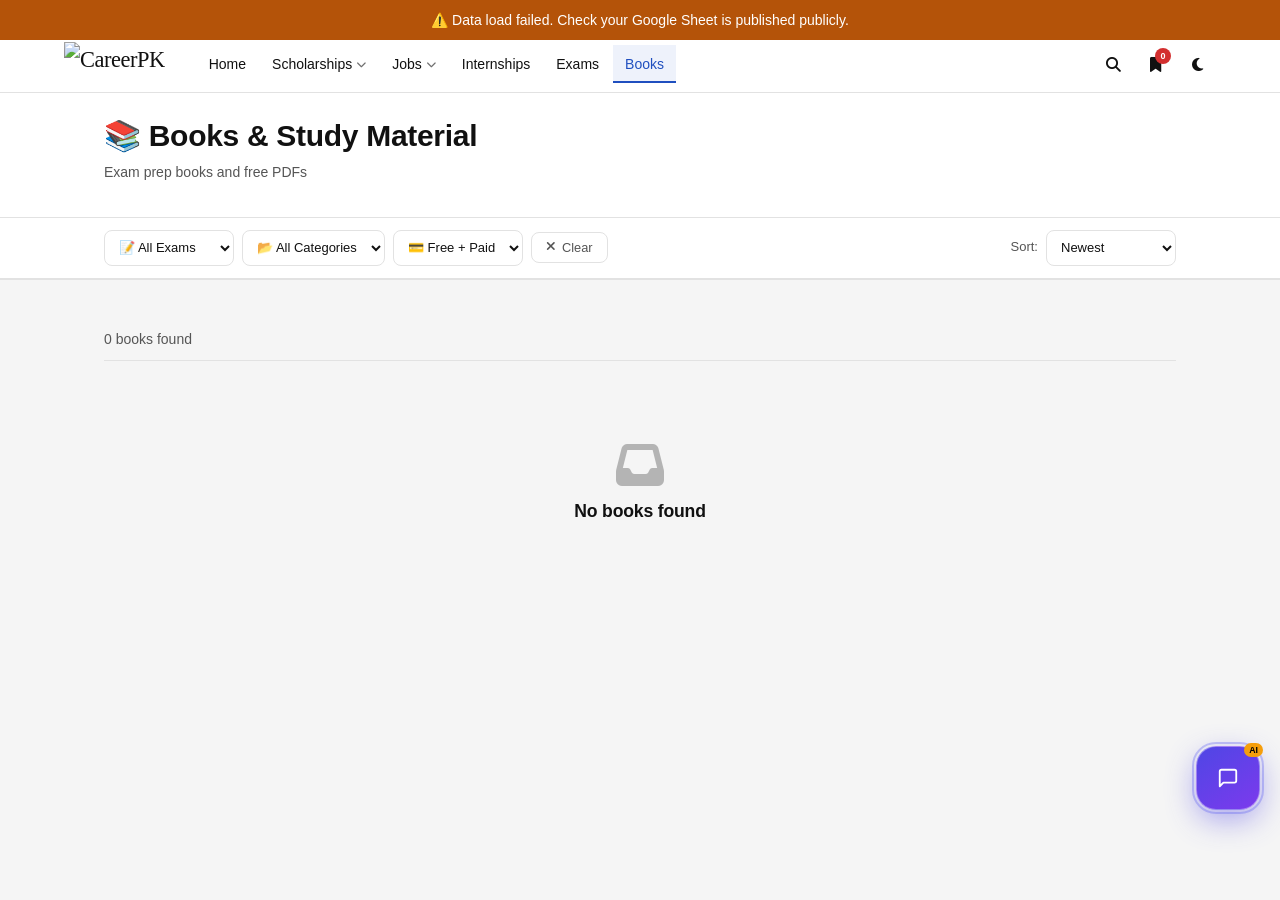
==== commit 17b06dc1: "Update books.html" ====
--- a/books.html
+++ b/books.html
@@ -2,187 +2,40 @@
 <html lang="en">
 <head>
   <meta charset="UTF-8"/><meta name="viewport" content="width=device-width, initial-scale=1.0"/>
-    <meta name="robots" content="index, follow, max-image-preview:large"/>
+  <meta name="robots" content="index, follow, max-image-preview:large"/>
   <meta name="author" content="CareerHub Pakistan"/>
-  <meta property="og:site_name" content="CareerHub Pakistan"/>
-  <meta property="og:locale" content="en_PK"/>
-  <meta property="og:image" content="https://careerhub.pk/logo-banner.svg"/>
-  <meta property="og:url" content="https://careerhub.pk/exams.html"/>
-  <meta property="og:title" content="Exams 2025 — MDCAT, CSS, PPSC, IELTS, NTS | CareerHub Pakistan"/>
-  <meta property="og:description" content="Complete guide to all major exams in Pakistan 2025. MDCAT, CSS, PPSC, FPSC, NTS, IELTS — syllabus, dates, past papers."/>
-  <meta property="og:type" content="website"/>
-  <meta name="twitter:card" content="summary_large_image"/>
-  <meta name="twitter:title" content="Exams 2025 — MDCAT, CSS, PPSC, IELTS, NTS | CareerHub Pakistan"/>
-  <meta name="twitter:description" content="Complete guide to all major exams in Pakistan 2025. MDCAT, CSS, PPSC, FPSC, NTS, IELTS — syllabus, dates, past papers."/>
-  <meta name="twitter:image" content="https://careerhub.pk/logo-banner.svg"/>
-  <meta name="theme-color" content="#0f766e"/>
-  <title>Exams 2025 — MDCAT, CSS, PPSC, IELTS, NTS | CareerHub Pakistan</title>
-  <meta name="description" content="Complete guide to all major exams in Pakistan 2025. MDCAT, CSS, PPSC, FPSC, NTS, IELTS, SAT, GRE — syllabus, dates, past papers, books."/>
-  <meta name="keywords" content="MDCAT 2025, CSS 2026, PPSC exam, FPSC test, NTS NAT, IELTS Pakistan, SAT 2025, exam preparation Pakistan"/>
-  <link rel="canonical" href="https://careerhub.pk/exams.html"/>
-  <link rel="preconnect" href="https://fonts.googleapis.com"/>
-  <link rel="preconnect" href="https://fonts.gstatic.com" crossorigin/>
-  <link rel="stylesheet" href="css/style.css"/>
-  <link rel="stylesheet" href="css/cms-additions.css"/>
+  <title>Books & Study Material 2025 | CareerHub Pakistan</title>
+  <meta name="description" content="Find exam prep books and study material for MDCAT, CSS, PPSC, FPSC, IELTS and more."/>
+  <link rel="stylesheet" href="css/style.css"/><link rel="stylesheet" href="css/cms-additions.css"/>
   <link href="https://fonts.googleapis.com/css2?family=DM+Serif+Display&family=DM+Sans:wght@400;500;600;700&display=swap" rel="stylesheet"/>
   <link rel="stylesheet" href="https://cdnjs.cloudflare.com/ajax/libs/font-awesome/6.5.0/css/all.min.css"/>
-  <link rel="icon" href="logo.svg" type="image/svg+xml"/><link rel="apple-touch-icon" href="logo.svg"/>
-  <script type="application/ld+json">{"@context":"https://schema.org","@type":"CollectionPage","name":"Pakistan Exams Guide 2025","url":"https://careerhub.pk/exams.html"}</script>
   <script src="js/seo.js" defer></script>
 </head>
 <body>
-<div class="notif-bar" id="notifBar"><div class="notif-track" id="notifTrack"><span>Loading...</span></div><button class="notif-close" onclick="document.getElementById('notifBar').style.display='none'"><i class="fa fa-times"></i></button></div>
-<nav class="navbar" id="navbar">
-  <div class="nav-container">
-    <a href="index.html" class="nav-logo"><img src="logo.svg" alt="CareerPK" height="44"/></a>
-    <ul class="nav-links" id="navLinks">
-      <li><a href="index.html">Home</a></li>
-      <li class="has-dropdown"><a href="scholarships.html">Scholarships <i class="fa fa-chevron-down fa-xs"></i></a><ul class="dropdown"><li><a href="scholarships-national.html">National</a></li><li><a href="scholarships-international.html">International</a></li></ul></li>
-      <li class="has-dropdown"><a href="jobs.html">Jobs <i class="fa fa-chevron-down fa-xs"></i></a><ul class="dropdown"><li><a href="jobs-government.html">Government Jobs</a></li><li><a href="jobs-private.html">Private / NGO Jobs</a></li></ul></li>
-      <li><a href="internships.html">Internships</a></li>
-      <li><a href="exams.html" class="active">Exams</a></li>
-      <li><a href="books.html">Books</a></li>
-    </ul>
-    <div class="nav-actions">
-      <button class="nav-icon-btn" onclick="toggleSearch()"><i class="fa fa-search"></i></button>
-      <a href="favorites.html" class="nav-icon-btn"><i class="fa fa-bookmark"></i><span class="fav-count" id="favCount">0</span></a>
-      <button class="nav-icon-btn" onclick="toggleDarkMode()" id="themeBtn"><i class="fa fa-moon"></i></button>
-      <button class="hamburger" id="hamburger" onclick="toggleMenu()"><i class="fa fa-bars"></i></button>
-    </div>
-  </div>
-  <div class="nav-search" id="navSearch"><div class="nav-container"><form action="search.html" method="GET" class="search-form-nav"><i class="fa fa-search"></i><input type="text" name="q" id="navSearchInput" placeholder="Search exams..."/><button type="submit">Search</button></form></div></div>
-</nav>
-
-<div class="page-header">
-  <div class="container">
-    <div class="breadcrumb"><a href="index.html">Home</a> <i class="fa fa-chevron-right fa-xs"></i> <span>Exams</span></div>
-    <h1 class="page-title">📋 Exam Preparation 2025</h1>
-    <p class="page-subtitle">Syllabus, dates, past papers and recommended books for all major exams</p>
-  </div>
-</div>
-
-<!-- EXAM QUICK TILES -->
-<section class="section section-alt">
-  <div class="container">
-    <h2 class="section-title" style="margin-bottom:20px">Quick Access</h2>
-    <div class="exam-grid-large">
-      <a href="exams-mdcat.html" class="exam-tile">
-        <div class="exam-tile-icon">🩺</div>
-        <div class="exam-tile-name">MDCAT 2025</div>
-        <div class="exam-tile-date">Sep 14, 2025</div>
-        <div class="exam-tile-body">PMC — Medical & Dental</div>
-        <span class="badge badge-red">Registration Open</span>
-      </a>
-      <a href="exams-css.html" class="exam-tile">
-        <div class="exam-tile-icon">📋</div>
-        <div class="exam-tile-name">CSS 2026</div>
-        <div class="exam-tile-date">Feb 1, 2026</div>
-        <div class="exam-tile-body">FPSC — Civil Services</div>
-        <span class="badge badge-blue">Apply Now</span>
-      </a>
-      <a href="exams-ppsc.html" class="exam-tile">
-        <div class="exam-tile-icon">🏛️</div>
-        <div class="exam-tile-name">PPSC 2025</div>
-        <div class="exam-tile-date">Jul 20, 2025</div>
-        <div class="exam-tile-body">Punjab Public Service</div>
-        <span class="badge badge-blue">Upcoming</span>
-      </a>
-      <a href="exams.html" class="exam-tile">
-        <div class="exam-tile-icon">📝</div>
-        <div class="exam-tile-name">FPSC 2025</div>
-        <div class="exam-tile-date">Jun 5, 2025</div>
-        <div class="exam-tile-body">Federal Public Service</div>
-        <span class="badge badge-red">Closing Soon</span>
-      </a>
-      <a href="exams.html" class="exam-tile">
-        <div class="exam-tile-icon">🔬</div>
-        <div class="exam-tile-name">NTS NAT 2025</div>
-        <div class="exam-tile-date">Aug 10, 2025</div>
-        <div class="exam-tile-body">National Testing Service</div>
-        <span class="badge badge-blue">Upcoming</span>
-      </a>
-      <a href="exams.html" class="exam-tile">
-        <div class="exam-tile-icon">🌍</div>
-        <div class="exam-tile-name">IELTS 2025</div>
-        <div class="exam-tile-date">May 17, 2025</div>
-        <div class="exam-tile-body">British Council / IDP</div>
-        <span class="badge badge-blue">Book Now</span>
-      </a>
-      <a href="exams.html" class="exam-tile">
-        <div class="exam-tile-icon">🎓</div>
-        <div class="exam-tile-name">SAT 2025</div>
-        <div class="exam-tile-date">May 3, 2025</div>
-        <div class="exam-tile-body">College Board USA</div>
-        <span class="badge badge-blue">Register</span>
-      </a>
-      <a href="exams.html" class="exam-tile">
-        <div class="exam-tile-icon">📊</div>
-        <div class="exam-tile-name">GRE 2025</div>
-        <div class="exam-tile-date">Jun 15, 2025</div>
-        <div class="exam-tile-body">ETS — Graduate Record</div>
-        <span class="badge badge-blue">Register</span>
-      </a>
-    </div>
-  </div>
-</section>
-
-<!-- ALL EXAMS FROM SHEET -->
-<section class="section">
-  <div class="container">
-    <div class="section-header">
-      <h2 class="section-title">All Exams</h2>
-    </div>
-    <div class="filter-bar-inline">
-      <select class="filter-select" id="filterExamType" onchange="applyFilters()">
-        <option value="">📋 All Types</option>
-        <option value="MDCAT">MDCAT</option>
-        <option value="CSS">CSS</option>
-        <option value="PPSC">PPSC</option>
-        <option value="FPSC">FPSC</option>
-        <option value="NTS">NTS</option>
-        <option value="IELTS">IELTS</option>
-        <option value="SAT">SAT</option>
-        <option value="GRE">GRE</option>
-      </select>
-      <select class="filter-select" id="sortBy" onchange="applyFilters()">
-        <option value="newest">Newest First</option>
-        <option value="deadline">Exam Date (Soonest)</option>
-      </select>
-    </div>
-    <div class="cards-grid" id="resultsGrid">
-      <div class="skeleton-card"></div><div class="skeleton-card"></div><div class="skeleton-card"></div><div class="skeleton-card"></div>
-    </div>
-    <div class="empty-state" id="emptyState" style="display:none"><i class="fa fa-inbox"></i><h3>No exams found</h3><button class="btn btn-secondary" onclick="clearFilters()">Clear Filters</button></div>
-    <div class="error-state" id="errorState" style="display:none"><i class="fa fa-triangle-exclamation"></i><h3>Could not load</h3><button class="btn btn-primary" onclick="loadData()">Retry</button></div>
-  </div>
-</section>
-
-<footer class="footer"><div class="container"><div class="footer-bottom"><p>© 2025 CareerHub Pakistan</p><div class="footer-bottom-links"><a href="index.html">Home</a><a href="#">Privacy</a><a href="#">Contact</a></div></div></div></footer>
-<nav class="mobile-bottom-nav"><a href="index.html" class="mob-nav-item"><i class="fa fa-home"></i><span>Home</span></a><a href="scholarships.html" class="mob-nav-item"><i class="fa fa-graduation-cap"></i><span>Scholarships</span></a><a href="jobs.html" class="mob-nav-item"><i class="fa fa-briefcase"></i><span>Jobs</span></a><a href="exams.html" class="mob-nav-item active"><i class="fa fa-file-alt"></i><span>Exams</span></a><a href="books.html" class="mob-nav-item"><i class="fa fa-book"></i><span>Books</span></a></nav>
-
-
-
-<script src="js/google-sheet-loader.js"></script>
-<script src="js/app.js"></script>
-<script src="js/cms-auto-refresh-listener.js"></script>
-<script src="js/chatbot-loader.js"></script>
-  <script>
-  let allData = [];
-  document.addEventListener('DOMContentLoaded', () => { updateFavCount(); onCMSReady(() => { loadData(); updateFavCount(); }); registerAutoRefreshSection('Exams', loadData); initializeAutoRefreshListeners(); });
-  function loadData() {
-    try { allData = window.CMS_DATA['Exams'] || []; applyFilters(); }
-    catch(e) { document.getElementById('errorState').style.display = 'flex'; }
-  }
-  function applyFilters() {
-    const examType = document.getElementById('filterExamType').value;
-    const sort     = document.getElementById('sortBy').value;
-    let f = allData.filter(e => !examType || e.exam_type === examType);
-    f = sortItems(f, sort, 'test_date');
-    document.getElementById('resultsCount') && (document.getElementById('resultsCount').textContent = `${f.length} exams`);
-    renderCards(f, 'resultsGrid', 'exam');
-    document.getElementById('emptyState').style.display = f.length===0 ? 'flex' : 'none';
-  }
-  function clearFilters() { document.getElementById('filterExamType').value=''; document.getElementById('sortBy').value='newest'; applyFilters(); }
+<div class="notif-bar" id="notifBar"><div class="notif-track" id="notifTrack"><span>Loading...</span></div></div>
+<nav class="navbar" id="navbar"><div class="nav-container">
+<a href="index.html" class="nav-logo"><img src="logo.svg" alt="CareerPK" height="44"/></a>
+<ul class="nav-links" id="navLinks">
+<li><a href="index.html">Home</a></li>
+<li class="has-dropdown"><a href="scholarships.html">Scholarships <i class="fa fa-chevron-down fa-xs"></i></a><ul class="dropdown"><li><a href="scholarships-national.html">National</a></li><li><a href="scholarships-international.html">International</a></li></ul></li>
+<li class="has-dropdown"><a href="jobs.html">Jobs <i class="fa fa-chevron-down fa-xs"></i></a><ul class="dropdown"><li><a href="jobs-government.html">Government Jobs</a></li><li><a href="jobs-private.html">Private / NGO Jobs</a></li></ul></li>
+<li><a href="internships.html">Internships</a></li><li><a href="exams.html">Exams</a></li><li><a href="books.html" class="active">Books</a></li>
+</ul><div class="nav-actions"><button class="nav-icon-btn" onclick="toggleSearch()"><i class="fa fa-search"></i></button><a href="favorites.html" class="nav-icon-btn"><i class="fa fa-bookmark"></i><span class="fav-count" id="favCount">0</span></a><button class="nav-icon-btn" onclick="toggleDarkMode()" id="themeBtn"><i class="fa fa-moon"></i></button><button class="hamburger" id="hamburger" onclick="toggleMenu()"><i class="fa fa-bars"></i></button></div>
+</div><div class="nav-search" id="navSearch"><div class="nav-container"><form action="search.html" method="GET" class="search-form-nav"><i class="fa fa-search"></i><input type="text" name="q" id="navSearchInput" placeholder="Search books..."/><button type="submit">Search</button></form></div></div></nav>
+<div class="page-header"><div class="container"><h1 class="page-title">📚 Books & Study Material</h1><p class="page-subtitle">Exam prep books and free PDFs</p></div></div>
+<div class="filter-bar"><div class="container"><div class="filter-row"><div class="filter-left">
+<select class="filter-select" id="filterExam" onchange="applyFilters()"><option value="">📝 All Exams</option><option value="MDCAT">MDCAT</option><option value="CSS">CSS</option><option value="PPSC">PPSC</option><option value="FPSC">FPSC</option><option value="IELTS">IELTS</option></select>
+<select class="filter-select" id="filterCategory" onchange="applyFilters()"><option value="">📂 All Categories</option><option value="Preparation">Preparation</option><option value="Past Papers">Past Papers</option><option value="Guide">Guide</option></select>
+<select class="filter-select" id="filterFree" onchange="applyFilters()"><option value="">💳 Free + Paid</option><option value="free">Free only</option><option value="paid">Paid only</option></select>
+<button class="btn-clear" onclick="clearFilters()"><i class="fa fa-times"></i> Clear</button>
+</div><div class="filter-right"><label class="filter-label">Sort:</label><select class="filter-select" id="sortBy" onchange="applyFilters()"><option value="newest">Newest</option><option value="oldest">Oldest</option></select></div></div></div></div>
+<section class="section"><div class="container"><div class="results-info"><span id="resultsCount">Loading...</span></div><div class="cards-grid" id="resultsGrid"><div class="skeleton-card"></div></div><div class="empty-state" id="emptyState" style="display:none"><i class="fa fa-inbox"></i><h3>No books found</h3></div></div></section>
+<script src="js/google-sheet-loader.js"></script><script src="js/app.js"></script><script src="js/cms-auto-refresh-listener.js"></script><script src="js/chatbot-loader.js"></script>
+<script>
+let allData=[];
+document.addEventListener('DOMContentLoaded',()=>{updateFavCount();onCMSReady(()=>{loadData();updateFavCount();});registerAutoRefreshSection('Books',loadData);initializeAutoRefreshListeners();});
+function loadData(){allData=window.CMS_DATA.Books||[];applyFilters();}
+function applyFilters(){const exam=document.getElementById('filterExam').value;const cat=document.getElementById('filterCategory').value;const free=document.getElementById('filterFree').value;const sort=document.getElementById('sortBy').value;let f=allData.filter(b=>(!exam||(b.exam_type||'').includes(exam))&&(!cat||b.category===cat)&&(!free||(free==='free'?b.is_free:!b.is_free)));f=sortItems(f,sort);document.getElementById('resultsCount').textContent=`${f.length} book${f.length!==1?'s':''} found`;renderCards(f,'resultsGrid','book');document.getElementById('emptyState').style.display=f.length===0?'flex':'none';}
+function clearFilters(){['filterExam','filterCategory','filterFree'].forEach(id=>document.getElementById(id).value='');document.getElementById('sortBy').value='newest';applyFilters();}
 </script>
-</body>
-</html>
+</body></html>
